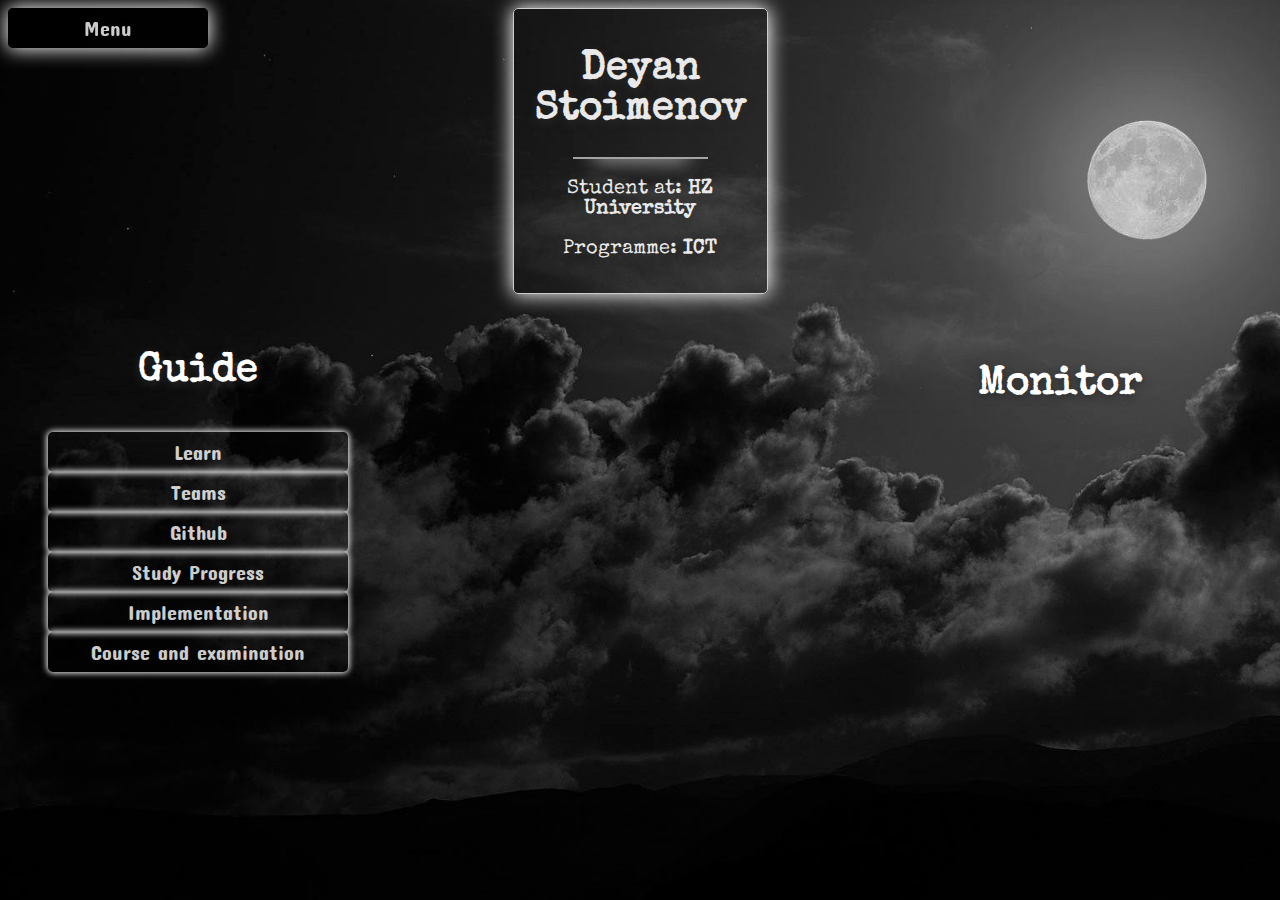
==== dashboard.html @ 8f8c3386 "moved study guide and other stuff i forgot" ====
<!DOCTYPE html>
<html>
    <head>
        <title>Dashboard</title>
        <link rel="stylesheet" type="text/css" href="style.css">
        <link href="https://fonts.googleapis.com/css2?family=Special+Elite&display=swap" rel="stylesheet">
        <link href="https://fonts.googleapis.com/css2?family=Concert+One&display=swap" rel="stylesheet">
        <link rel="icon" type="image/png" href="merq2.ico"/>
    </head>
    
    <body class="dash">
        <div class="nav"> 
            <ul>
                <li><a>Menu</a>
                    <ul>
                        <li><a href="index.html">Home</a></li>
                        <li><a href="profile.html">Profile</a></li>
                        <li><a href="dashboard.html">Dashboard</a></li>
                        <li><a href="faq.html">FAQ</a></li>
                    </ul>
                </li>    
            </ul>
        </div>

        <div class="fullCard" id="thumbnail">
            <div class="cardContent">
                <div class="cardText">
                    <h1>Deyan Stoimenov</h1>
                    <hr class="dashcard">
                    <p>Student at: <strong>HZ University</strong></p>
                    <p>Programme: <strong>ICT</strong></p>
                </div>
            </div>
        </div>
        
        <br>
        
        <div class="head">
            <h3>Guide</h3>
            <h4>Monitor</h4>
        </div>

        

        <div class="navguide"> 
            <ul>
                <li><a href="#">Learn</a></li> <!--https://learn.hz.nl/-->
                <li><a href="#">Teams</a></li>
                <li><a href="#">Github</a></li> <!--https://github.com/Triggero-->
                <li><a href="#">Study Progress</a></li>
                <li><a href="#">Implementation</a></li> <!--https://hz.nl/uploads/documents/Regelingen/NL/Uitvoeringsregeling-OER-HBO-ICT-Voltijd-2019-2020.pdf-->
                <li><a href="#">Course and examination</a></li> <!--https://hz.nl/uploads/documents/Regelingen/OERS/2020-2021/Onderwijs-en-Examenregeling-HZ-2020-2021-bachelor.pdf-->
            </ul>
        </div>

    </body>
</html>
---- style.css ----
/*PROFILE.HTML*/

h1 {
    text-align: center;
    display: block;
    text-decoration: none;
    font-family: 'Special Elite', cursive;
    font-size: 40px;
    color: rgb(233, 233, 233);
    text-shadow: 0px 3px 8px #2a2a2a;
}

.bio h2 {
    font-family: 'Special Elite', cursive;
    font-size: 33px;
    text-align: center;
    color: rgb(233, 233, 233); 
    text-shadow: 0px 3px 8px #2a2a2a;
}

.hobby h3 {
    font-family: 'Special Elite', cursive;
    font-size: 33px;
    text-align: center;
    color: rgb(233, 233, 233);  
    text-shadow: 0px 3px 8px #2a2a2a;
}

.info h4 {
    font-family: 'Special Elite', cursive;
    font-size: 33px;
    text-align: center;
    color: rgb(233, 233, 233);  
    text-shadow: 0px 3px 8px #2a2a2a;
}

.profpage {
    font-family: 'Concert One', cursive;
    font-size: 23px;
    position: relative; left: 450px;
    color:rgb(235, 233, 233);
    text-shadow: 0px 3px 8px #2a2a2a;
}


.nav ul { /*Problem: How to make menu flush with page top left corner? */
    margin: 0px;
    padding: 0px; 
    list-style: none;
    position: fixed;
}

.nav ul li {
    float: bottom;
    width: 200px;
    height: 40px;
    border-radius: 5px;
    background-color: rgba(0, 0, 0, 0.8);
    line-height: 40px;
    text-align: center;
    font-family: 'Concert One', cursive;
    font-size: 20px;
    color: white;
    padding: 0px;
    box-shadow: 0px 0px 19px 1px rgba(255,255,255,1);
}

.nav ul li a {
    text-decoration: none;
    display: block;
    color:white;
    opacity:0.8;
}

.nav ul li a:hover {
    background-color: white;
    color:black;
    transition: 0.4s;
}

.nav ul li ul li {
    display:none;
}

.nav ul li:hover ul li {
    display:block;
}

.list {
    font-family: 'Concert One', cursive;
    font-size: 23px;
    color:rgb(235, 233, 233);
    position: relative; left: 430px;
    text-shadow: 0px 3px 8px #2a2a2a;
}

.list li {
    padding-top: 1em;
}

.prof {
    background: url(bg.jpg) no-repeat;
    background-size: cover;
    background-attachment: fixed;
    overflow-x: hidden;
                  
}

.center {
    display: block;
    margin-left: auto;
    margin-right: auto;
    width: 8.5%;
    border-radius: 8px;
    box-shadow:3px 3px 19px 1px rgb(0, 0, 0);
}

.me { /*try to target these in one class instead of 3 separate*/
    border: none;
    height: 20px;
 	width: 20%;
	height: 50px;
	margin-top: 0;
	border-bottom: 2px solid #c5c5c5;
	box-shadow: 0 20px 20px -20px #ffffff;
    margin: -50px auto 10px;
    opacity: 0.8;
}

.hob { /*try to target these in one class instead of 3 separate*/
    border: none;
    height: 20px;
 	width: 20%;
	height: 50px;
	margin-top: 0;
	border-bottom: 2px solid #c5c5c5;
	box-shadow: 0 20px 20px -20px #ffffff;
    margin: -50px auto 10px;
    opacity: 0.8;
}

.not-so { /*try to target these in one class instead of 3 separate*/
    border: none;
    height: 20px;
 	width: 20%;
	height: 50px;
	margin-top: 0;
	border-bottom: 2px solid #c5c5c5;;
	box-shadow: 0 20px 20px -20px #ffffff;
    margin: -50px auto 10px;
    opacity: 0.8;
}


/*INDEX.HTML*/

.ind {
    background: url(bg1.jpg) no-repeat;
    background-size: cover;
    background-attachment: fixed;
    overflow-x: hidden;
}


/*DASHBOARD.HTML*/

.dash {
    background: url(bg2.jpg) no-repeat;
    background-size: cover;
    background-attachment: fixed;
    overflow-x: hidden;
}

#thumbnail {
    box-shadow: 0px 0px 19px 1px rgba(255,255,255,1);
}
  
.fullCard {
    width: 245px;
    border: 1px solid #ccc;
    border-radius: 5px;
    margin: auto;
    padding: 4px;
}

.cardContent {
    padding: 10px;
}
.cardText {
    text-align: center;
    display: block;
    text-decoration: none;
    font-family: 'Special Elite', cursive;
    font-size: 20px;
    color: rgb(233, 233, 233);
    text-shadow: 0px 3px 8px #2a2a2a;
}

.dashcard {
    border: none;
    height: 20px;
 	width: 60%;
	height: 50px;
	margin-top: 0;
	border-bottom: 2px solid #c5c5c5;
	box-shadow: 0 20px 20px -20px #ffffff;
    margin: -50px auto 10px;
    opacity: 0.8;
}

.head h3{
    float:left;
    color: white;
    text-indent: 130px; /*change according to suize of guide*/
    display: block;
    text-decoration: none;
    font-family: 'Special Elite', cursive;
    font-size: 40px;
    text-shadow: 0px 3px 8px #2a2a2a;
    padding: 0px;
}

.head h4{
    float:right;
    color: white;
    text-indent: 130px; /*change according to suize of guide*/
    direction:rtl;
    display: block;
    text-decoration: none;
    font-family: 'Special Elite', cursive;
    font-size: 40px;
    text-shadow: 0px 3px 8px #2a2a2a;
    padding: 0px;
}

.navguide ul { 
    margin: 0px;
    padding-top: 120px; 
    list-style: none;
}

.navguide ul li {
    position: static;
    width: 300px;
    height: 40px;
    border-radius: 5px;
    line-height: 40px;
    text-align: center;
    font-size: 20px;
    font-family: 'Concert One', cursive;
    color: white;
    padding: 0px;
    box-shadow: 0px 0px 6px 1px rgba(255,255,255,1);
}

.navguide ul li a {
    text-decoration: none;
    display: block;
    color:white;
    opacity: 0.8;
}

.navguide ul li a:hover {
    background-color: white;
    color:black;
    transition: 0.4s;
}

/*FAQ.HTML*/

.faqq {
    background: url(bg3.jpg) no-repeat;
    background-size: cover;
    background-attachment: fixed;
    overflow-x: hidden;
}
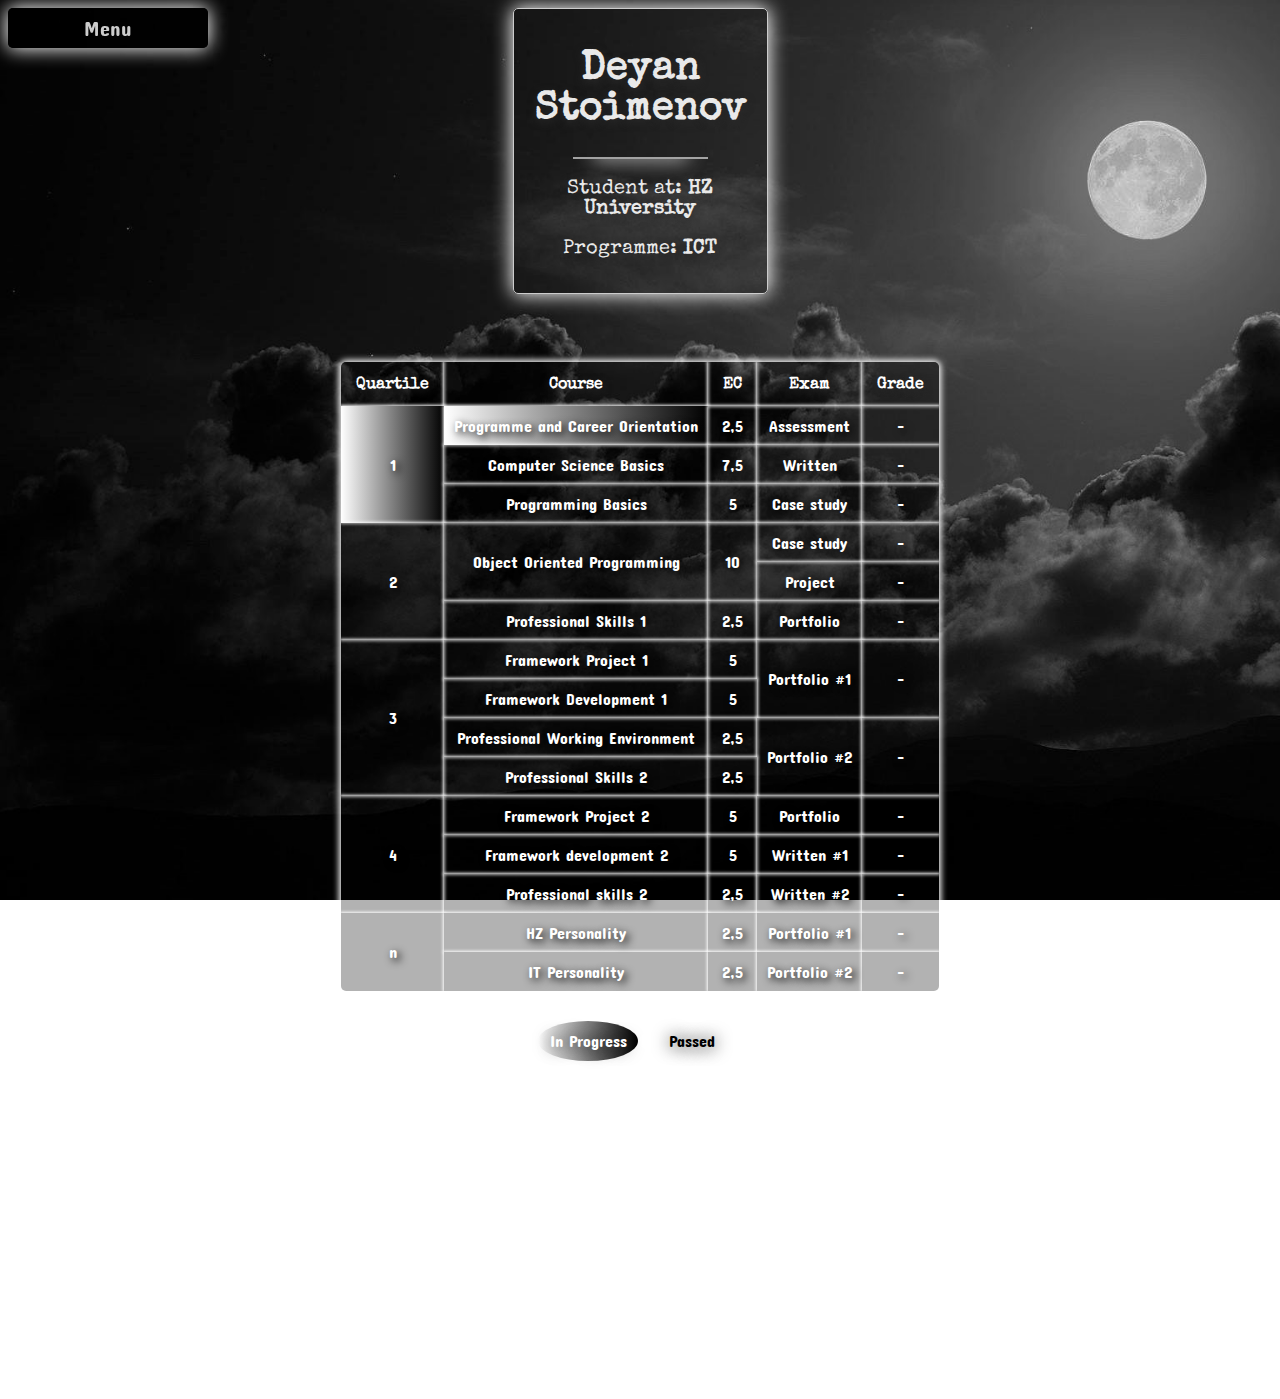
==== commit 275df1d1: "added answers to faq, added monitor to dashboard and changed layout" ====
--- a/dashboard.html
+++ b/dashboard.html
@@ -34,24 +34,153 @@
         </div>
         
         <br>
-        
-        <div class="head">
-            <h3>Guide</h3>
-            <h4>Monitor</h4>
+      
+        <div class="monitor">
+            <table>
+                <tr>
+                    <th>Quartile</th>
+                    <th>Course</th>
+                    <th>EC</th>
+                    <th>Exam</th>
+                    <th>Grade</th>
+                
+                </tr>
+                <tr>
+                    <td rowspan='3' colspan='1' style="background: linear-gradient(90deg, white, black)">1</td>
+                    <td style="background: linear-gradient(90deg, white, black)">Programme and Career Orientation</td>
+                    <!-- style="background-color: white; color: black">  FINISHED -->
+                    <td>2,5</td>
+                    <td>Assessment</td>
+                    <td>-</td>
+                </tr>
+                <tr>
+                    <td>Computer Science Basics</td>
+                    <!-- style=background: linear-gradient(90deg, white, black)  IN PROGRESS-->
+                    <!-- style="background-color: white; color: black">  FINISHED -->
+                    <td>7,5</td>
+                    <td>Written</td>
+                    <td>-</td>
+                </tr>
+                <tr>
+                    <td>Programming Basics</td>
+                    <!-- style=background: linear-gradient(90deg, white, black)  IN PROGRESS-->
+                    <!-- style="background-color: white; color: black">  FINISHED -->
+                    <td>5</td>
+                    <td>Case study</td>
+                    <td>-</td>
+                </tr>
+                <tr>
+                    <td rowspan='3' colspan='1' >2</td>
+                    <td rowspan='2' colspan='1' >Object Oriented Programming</td>
+                    <!-- style=background: linear-gradient(90deg, white, black)  IN PROGRESS-->
+                    <!-- style="background-color: white; color: black">  FINISHED -->
+                    <td rowspan='2' colspan='1' >10</td>
+                    <td>Case study</td>
+                    <td>-</td>
+                </tr>
+                <tr>
+                    <td>Project</td>
+                    <td>-</td>
+                </tr>
+                <tr>
+                    <td>Professional Skills 1</td>
+                    <!-- style=background: linear-gradient(90deg, white, black)  IN PROGRESS-->
+                    <!-- style="background-color: white; color: black">  FINISHED -->
+                    <td>2,5</td>
+                    <td>Portfolio</td>
+                    <td>-</td>
+                </tr>
+                <tr>
+                    <td rowspan='4' colspan='1' >3</td>
+                    <td>Framework Project 1</td>
+                    <!-- style=background: linear-gradient(90deg, white, black)  IN PROGRESS-->
+                    <!-- style="background-color: white; color: black">  FINISHED -->
+                    <td>5</td>
+                    <td rowspan='2' colspan='1' >Portfolio #1</td>
+                    <td rowspan='2' colspan='1' >-</td>
+                </tr>
+                <tr>
+                    <td>Framework Development 1</td>
+                    <!-- style=background: linear-gradient(90deg, white, black)  IN PROGRESS-->
+                    <!-- style="background-color: white; color: black">  FINISHED -->
+                    <td>5</td>
+                </tr>
+                <tr>
+                    <td>Professional Working Environment</td>
+                    <!-- style=background: linear-gradient(90deg, white, black)  IN PROGRESS-->
+                    <!-- style="background-color: white; color: black">  FINISHED -->
+                    <td>2,5</td>
+                    <td rowspan='2' colspan='1' >Portfolio #2</td>
+                    <td rowspan='2' colspan='1' >-</td>
+                </tr>
+                <tr>
+                    <td>Professional Skills 2</td>
+                    <!-- style=background: linear-gradient(90deg, white, black)  IN PROGRESS-->
+                    <!-- style="background-color: white; color: black">  FINISHED -->
+                    <td>2,5</td>
+                </tr>
+                <tr>
+                    <td rowspan='3' colspan='1' >4</td>
+                    <td>Framework Project 2</td>
+                    <!-- style=background: linear-gradient(90deg, white, black)  IN PROGRESS-->
+                    <!-- style="background-color: white; color: black">  FINISHED -->
+                    <td>5</td>
+                    <td>Portfolio</td>
+                    <td>-</td>
+                </tr>
+                <tr>
+                    <td>Framework development 2</td>
+                    <!-- style=background: linear-gradient(90deg, white, black)  IN PROGRESS-->
+                    <!-- style="background-color: white; color: black">  FINISHED -->
+                    <td>5</td>
+                    <td>Written #1</td>
+                    <td>-</td>
+                </tr>
+                <tr>
+                    <td>Professional skills 2</td>
+                    <!-- style=background: linear-gradient(90deg, white, black)  IN PROGRESS-->
+                    <!-- style="background-color: white; color: black">  FINISHED -->
+                    <td>2,5</td>
+                    <td>Written #2</td>
+                    <td>-</td>
+                </tr>
+                <tr>
+                    <td rowspan='2' colspan='1' >n</td>
+                    <td>HZ Personality</td>
+                    <!-- style=background: linear-gradient(90deg, white, black)  IN PROGRESS-->
+                    <!-- style="background-color: white; color: black">  FINISHED -->
+                    <td>2,5</td>
+                    <td>Portfolio #1</td>
+                    <td>-</td>
+                </tr>
+                <tr>
+                    <td>IT Personality</td>
+                    <!-- style=background: linear-gradient(90deg, white, black)  IN PROGRESS-->
+                    <!-- style="background-color: white; color: black">  FINISHED -->
+                    <td>2,5</td>
+                    <td>Portfolio #2</td>
+                    <td>-</td>
+                </tr>
+            </table>
         </div>
 
+        <div class ="dots">
+            <span class="dot" id="dot1">In Progress</span>
+            <span class="dot" id="dot2">Passed</span>
+        </div>
         
-
         <div class="navguide"> 
             <ul>
-                <li><a href="#">Learn</a></li> <!--https://learn.hz.nl/-->
-                <li><a href="#">Teams</a></li>
-                <li><a href="#">Github</a></li> <!--https://github.com/Triggero-->
-                <li><a href="#">Study Progress</a></li>
-                <li><a href="#">Implementation</a></li> <!--https://hz.nl/uploads/documents/Regelingen/NL/Uitvoeringsregeling-OER-HBO-ICT-Voltijd-2019-2020.pdf-->
-                <li><a href="#">Course and examination</a></li> <!--https://hz.nl/uploads/documents/Regelingen/OERS/2020-2021/Onderwijs-en-Examenregeling-HZ-2020-2021-bachelor.pdf-->
+                <li><a target="_blank" href="https://learn.hz.nl/">Learn</a></li>
+                <li><a target="_blank" href="https://teams.microsoft.com/">Teams</a></li>
+                <li><a target="_blank" href="https://github.com/Triggero">Github</a></li>
+                <li><a target="_blank" href="https://apps.hz.nl/angular/studievoortgang/studiestatus">Study Progress</a></li>
+                <li><a target="_blank" href="https://hz.nl/uploads/documents/Regelingen/NL/Uitvoeringsregeling-OER-HBO-ICT-Voltijd-2019-2020.pdf">Implementation</a></li>
+                <li><a target="_blank" href="https://hz.nl/uploads/documents/Regelingen/OERS/2020-2021/Onderwijs-en-Examenregeling-HZ-2020-2021-bachelor.pdf">Course and examination</a></li>
             </ul>
         </div>
 
+
+
     </body>
 </html>--- a/style.css
+++ b/style.css
@@ -8,6 +8,29 @@
     font-size: 40px;
     color: rgb(233, 233, 233);
     text-shadow: 0px 3px 8px #2a2a2a;
+}
+
+.indhead{
+    text-align: center;
+    display: block;
+    text-decoration: none;
+    font-family: 'Special Elite', cursive;
+    font-size: 40px;
+    color: rgb(233, 233, 233);
+    text-shadow: 0px 3px 8px #2a2a2a;
+    margin: 0;
+}
+
+.faqhead {
+    text-align: center;
+    display: block;
+    text-decoration: none;
+    font-family: 'Special Elite', cursive;
+    font-size: 60px;
+    color: rgb(233, 233, 233);
+    text-shadow: 0px 3px 8px #2a2a2a;
+    padding-bottom: 0;
+    margin: 0px;
 }
 
 .bio h2 {
@@ -63,6 +86,7 @@
     color: white;
     padding: 0px;
     box-shadow: 0px 0px 19px 1px rgba(255,255,255,1);
+    overflow: hidden;
 }
 
 .nav ul li a {
@@ -115,7 +139,7 @@
     box-shadow:3px 3px 19px 1px rgb(0, 0, 0);
 }
 
-.me { /*try to target these in one class instead of 3 separate*/
+.me {
     border: none;
     height: 20px;
  	width: 20%;
@@ -126,31 +150,6 @@
     margin: -50px auto 10px;
     opacity: 0.8;
 }
-
-.hob { /*try to target these in one class instead of 3 separate*/
-    border: none;
-    height: 20px;
- 	width: 20%;
-	height: 50px;
-	margin-top: 0;
-	border-bottom: 2px solid #c5c5c5;
-	box-shadow: 0 20px 20px -20px #ffffff;
-    margin: -50px auto 10px;
-    opacity: 0.8;
-}
-
-.not-so { /*try to target these in one class instead of 3 separate*/
-    border: none;
-    height: 20px;
- 	width: 20%;
-	height: 50px;
-	margin-top: 0;
-	border-bottom: 2px solid #c5c5c5;;
-	box-shadow: 0 20px 20px -20px #ffffff;
-    margin: -50px auto 10px;
-    opacity: 0.8;
-}
-
 
 /*INDEX.HTML*/
 
@@ -208,40 +207,83 @@
     opacity: 0.8;
 }
 
-.head h3{
-    float:left;
+table {
+    border-collapse: collapse; 
+    margin: 50px auto;
+    margin-bottom: 30px;
+    table-layout: fixed;
+    box-shadow: 0px 0px 6px 2px rgba(255,255,255,1);
+    border-radius: 5px;
+    overflow:hidden;
+}
+
+table th {
+    text-align: center;
+    padding: 15px;
+    padding-bottom: 13px;
+    color:#FFFFFF;
+    font-weight:bold;
+    text-align:center;
+    box-shadow: 0px 0px 3px 1px rgba(255,255,255,1);
+    font-family: 'Special Elite', cursive;
+    font: 20px;
+    background-color: rgba(0, 0, 0, 0.3);
+    text-shadow: 0px 3px 8px #2a2a2a;
+}
+
+table td{
+    padding: 10px;
+    box-shadow: 0px 0px 3px 1px rgba(255,255,255,1);
+    font-family: 'Concert One', cursive;
+    background-color: rgba(0, 0, 0, 0.3);
+    text-shadow: 3px 3px 8px #000000;
+}
+
+table tr{
+    color:#FFFFFF;
+    text-align:center;  
+}
+
+.dots{
+    text-align:center;
+}
+
+.dot {
+    border-radius: 50%;
+    display: inline-block;
+    padding: 10px;
+    text-align: center;
+    margin: 0;
+    font-family: 'Concert One', cursive;
     color: white;
-    text-indent: 130px; /*change according to suize of guide*/
-    display: block;
-    text-decoration: none;
-    font-family: 'Special Elite', cursive;
-    font-size: 40px;
-    text-shadow: 0px 3px 8px #2a2a2a;
-    padding: 0px;
-}
-
-.head h4{
-    float:right;
-    color: white;
-    text-indent: 130px; /*change according to suize of guide*/
-    direction:rtl;
-    display: block;
-    text-decoration: none;
-    font-family: 'Special Elite', cursive;
-    font-size: 40px;
-    text-shadow: 0px 3px 8px #2a2a2a;
-    padding: 0px;
-}
+    text-shadow: 0px 1px 17px black;
+    width: 80px;
+    height: 20px;
+    box-shadow: 0px 0px 3px 2px rgba(255,255,255,0.8);
+  }
+
+#dot1{
+    background: linear-gradient(90deg, white, black)
+}
+
+#dot2{
+    background-color: white;
+    color: black;
+}
+
 
 .navguide ul { 
     margin: 0px;
-    padding-top: 120px; 
+    padding-top: 50px;
+    padding-bottom: 40px;
     list-style: none;
+    position: relative;
+    left: 414px;
 }
 
 .navguide ul li {
     position: static;
-    width: 300px;
+    width: 600px;
     height: 40px;
     border-radius: 5px;
     line-height: 40px;
@@ -250,7 +292,8 @@
     font-family: 'Concert One', cursive;
     color: white;
     padding: 0px;
-    box-shadow: 0px 0px 6px 1px rgba(255,255,255,1);
+    box-shadow: 0px 0px 5px 1px rgba(255,255,255,1);
+    overflow: hidden;
 }
 
 .navguide ul li a {
@@ -273,4 +316,82 @@
     background-size: cover;
     background-attachment: fixed;
     overflow-x: hidden;
+}
+
+.accordion {
+    max-width: 800px;
+    box-shadow: 0px 0px 19px 1px rgba(255,255,255,1);
+    border-radius: 5px;
+    overflow: hidden;
+    font-family: 'Concert One', cursive;
+    font-size: 20px;
+    position: relative;
+    top: 160px;
+    left: 370px;
+  }
+  
+.accord{
+    box-shadow: 0px 0px 3px 1px rgba(255,255,255,1);
+}
+
+.accordion-content {
+    padding: 14px 20px;
+  }
+  
+.accordion-label {
+    display: block;
+    color: rgba(255,255,255,0.8);
+    font-weight: 500;
+    cursor: pointer;
+    position: relative;
+    padding: 14px 20px;
+  }
+  
+.accordion-label:hover {
+    background-color: rgba(255,255,255,0.8);
+    color:black;
+    transition: 0.4s;
+  }
+  
+.accordion-label:hover ~ .accordion-label::after{
+    fill: black;
+}
+/*Dont know why the above doesn't work but know reason is fill doesn't work at all*/
+
+.accordion-label::after {
+    content: "";
+    position: absolute;
+    top: 50%;
+    transform: translateY(-50%);
+    right: 20px;
+    width: 12px;
+    height: 6px;
+    background-image: url('data:image/svg+xml;utf8,<svg width="100" height="50" xmlns="http://www.w3.org/2000/svg"><polygon points="0,0 100,0 50,50" style="fill:white;" /></svg>');
+    background-size: contain;
+    transition: transform 0.4s;
+}
+  
+.accordion-content {
+    color: rgba(255,255,255,0.8);
+    line-height: 1.6;
+    font-size: 0.9em;
+    display: none;
+  }
+  
+.accordion-input {
+    display: none;
+}
+  
+.accordion-input:checked ~ .accordion-content {
+    display: block;
+}
+  
+.accordion-input:checked ~ .accordion-label::after {
+    transform: translateY(-50%) rotate(0.5turn);
+}
+
+.links {
+    color: rgba(255,255,255,0.8);
+    line-height: 1.6;
+    font-size: 1em;
 }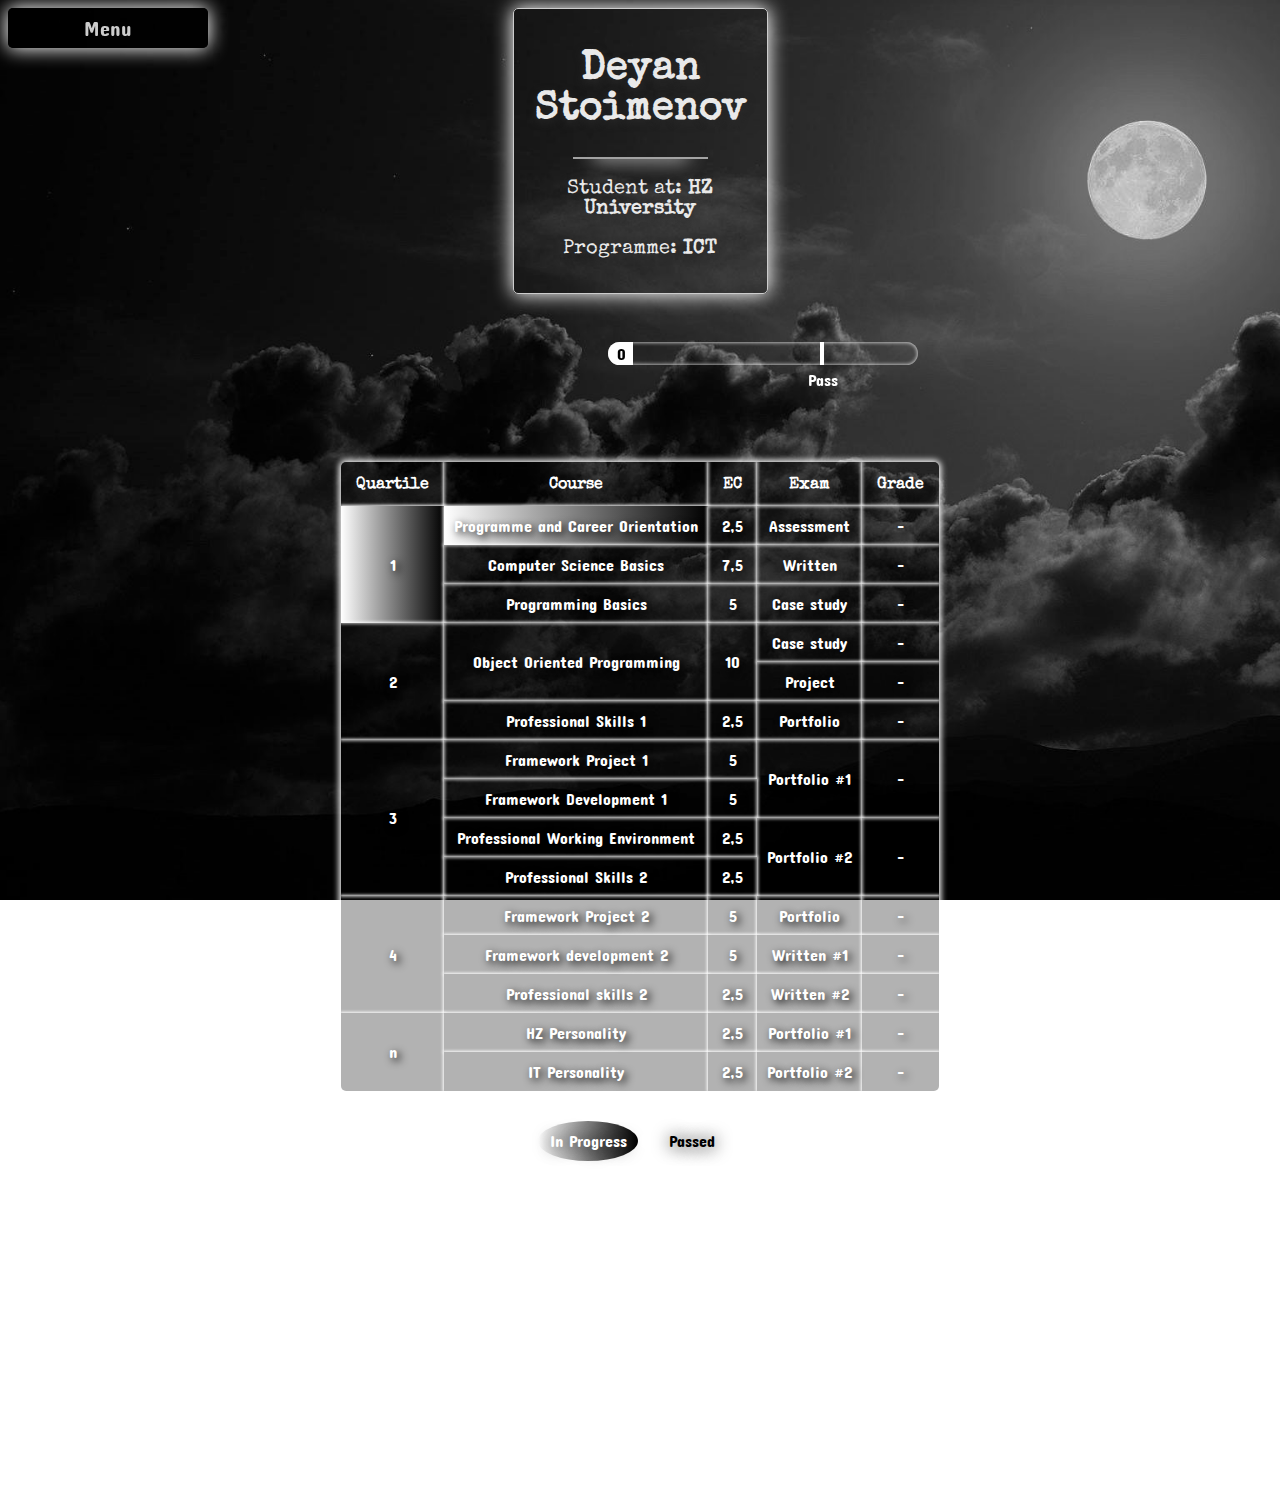
==== commit 9fe1dd9d: "added progress bar to dashboard" ====
--- a/dashboard.html
+++ b/dashboard.html
@@ -35,6 +35,20 @@
         
         <br>
       
+        <section class="progressbar" style="min-height: 100px;">
+            <section class="wrapper">
+                <div class="meter"> 
+                    <!--2.5 EC ~ 1.8%-->
+                    <span style="width: 4.5%">0</span>
+                    <!-- <span style="width: 66.2%">45 EC</span> FOR PITCH DEMONSTRATION-->
+                </div>
+            </section>
+        </section>
+
+        <div class="nbsa"></div>
+        <p id="nbsa">Pass</p>
+        
+        
         <div class="monitor">
             <table>
                 <tr>
--- a/style.css
+++ b/style.css
@@ -205,6 +205,57 @@
 	box-shadow: 0 20px 20px -20px #ffffff;
     margin: -50px auto 10px;
     opacity: 0.8;
+}
+
+.progressbar {
+    position: relative;
+}
+
+.wrapper {
+    position: absolute;
+    left: 600px;
+    top: 30px;
+}
+
+.meter {
+    height: 23px;
+    margin-bottom: 10px;
+    border-radius: 25px;
+    width: 310px;
+    padding: 0px;
+    box-shadow : inset 0px 0px 4px rgba(255, 255, 255, 1);
+    overflow: hidden;
+}
+.meter span {
+    display: block;
+    height: 100%;
+    background-color: white;
+    position: relative;
+    overflow: hidden;
+    padding: 2px;
+    padding-left: 9px;
+    font-family: 'Concert One', cursive;
+}
+
+.nbsa{
+    /*Stupid but works so not stupid but can be better*/
+    width: 4px;
+    height: 23px;
+    background-color: white; /* make bg color black when boundary passed*/
+    display: inline-block;
+    position: absolute;
+    top: 342px;
+    left: 820px;
+    font-family: 'Concert One', cursive;
+}
+
+#nbsa{
+    color: white;
+    font-family: 'Concert One', cursive;
+    margin: 0;
+    position: absolute;
+    left: 808px;
+    top: 370px;
 }
 
 table {
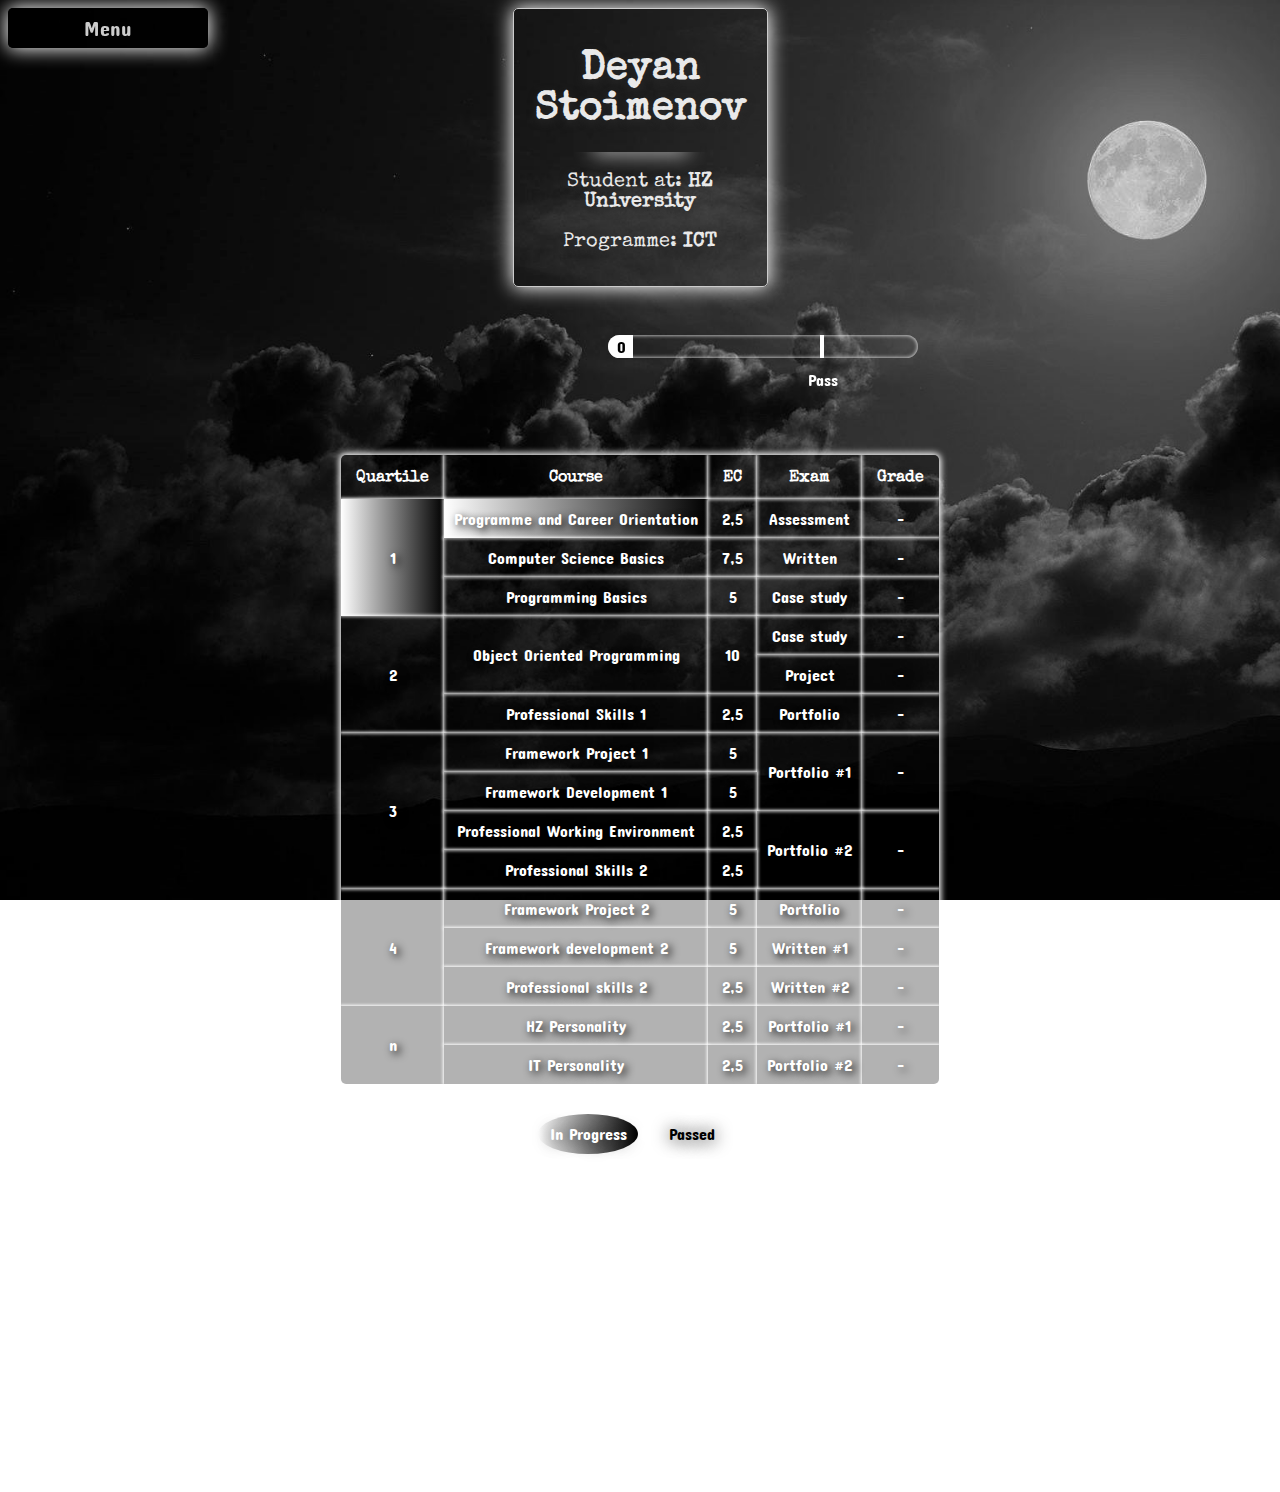
==== commit 98e304be: "fixed nbsa boundary's absolute position" ====
--- a/dashboard.html
+++ b/dashboard.html
@@ -38,7 +38,6 @@
         <section class="progressbar" style="min-height: 100px;">
             <section class="wrapper">
                 <div class="meter"> 
-                    <!--2.5 EC ~ 1.8%-->
                     <span style="width: 4.5%">0</span>
                     <!-- <span style="width: 66.2%">45 EC</span> FOR PITCH DEMONSTRATION-->
                 </div>
--- a/style.css
+++ b/style.css
@@ -145,10 +145,8 @@
  	width: 20%;
 	height: 50px;
 	margin-top: 0;
-	border-bottom: 2px solid #c5c5c5;
 	box-shadow: 0 20px 20px -20px #ffffff;
     margin: -50px auto 10px;
-    opacity: 0.8;
 }
 
 /*INDEX.HTML*/
@@ -201,10 +199,8 @@
  	width: 60%;
 	height: 50px;
 	margin-top: 0;
-	border-bottom: 2px solid #c5c5c5;
 	box-shadow: 0 20px 20px -20px #ffffff;
-    margin: -50px auto 10px;
-    opacity: 0.8;
+    margin: -55px auto 10px;
 }
 
 .progressbar {
@@ -244,7 +240,7 @@
     background-color: white; /* make bg color black when boundary passed*/
     display: inline-block;
     position: absolute;
-    top: 342px;
+    top: 335px;
     left: 820px;
     font-family: 'Concert One', cursive;
 }
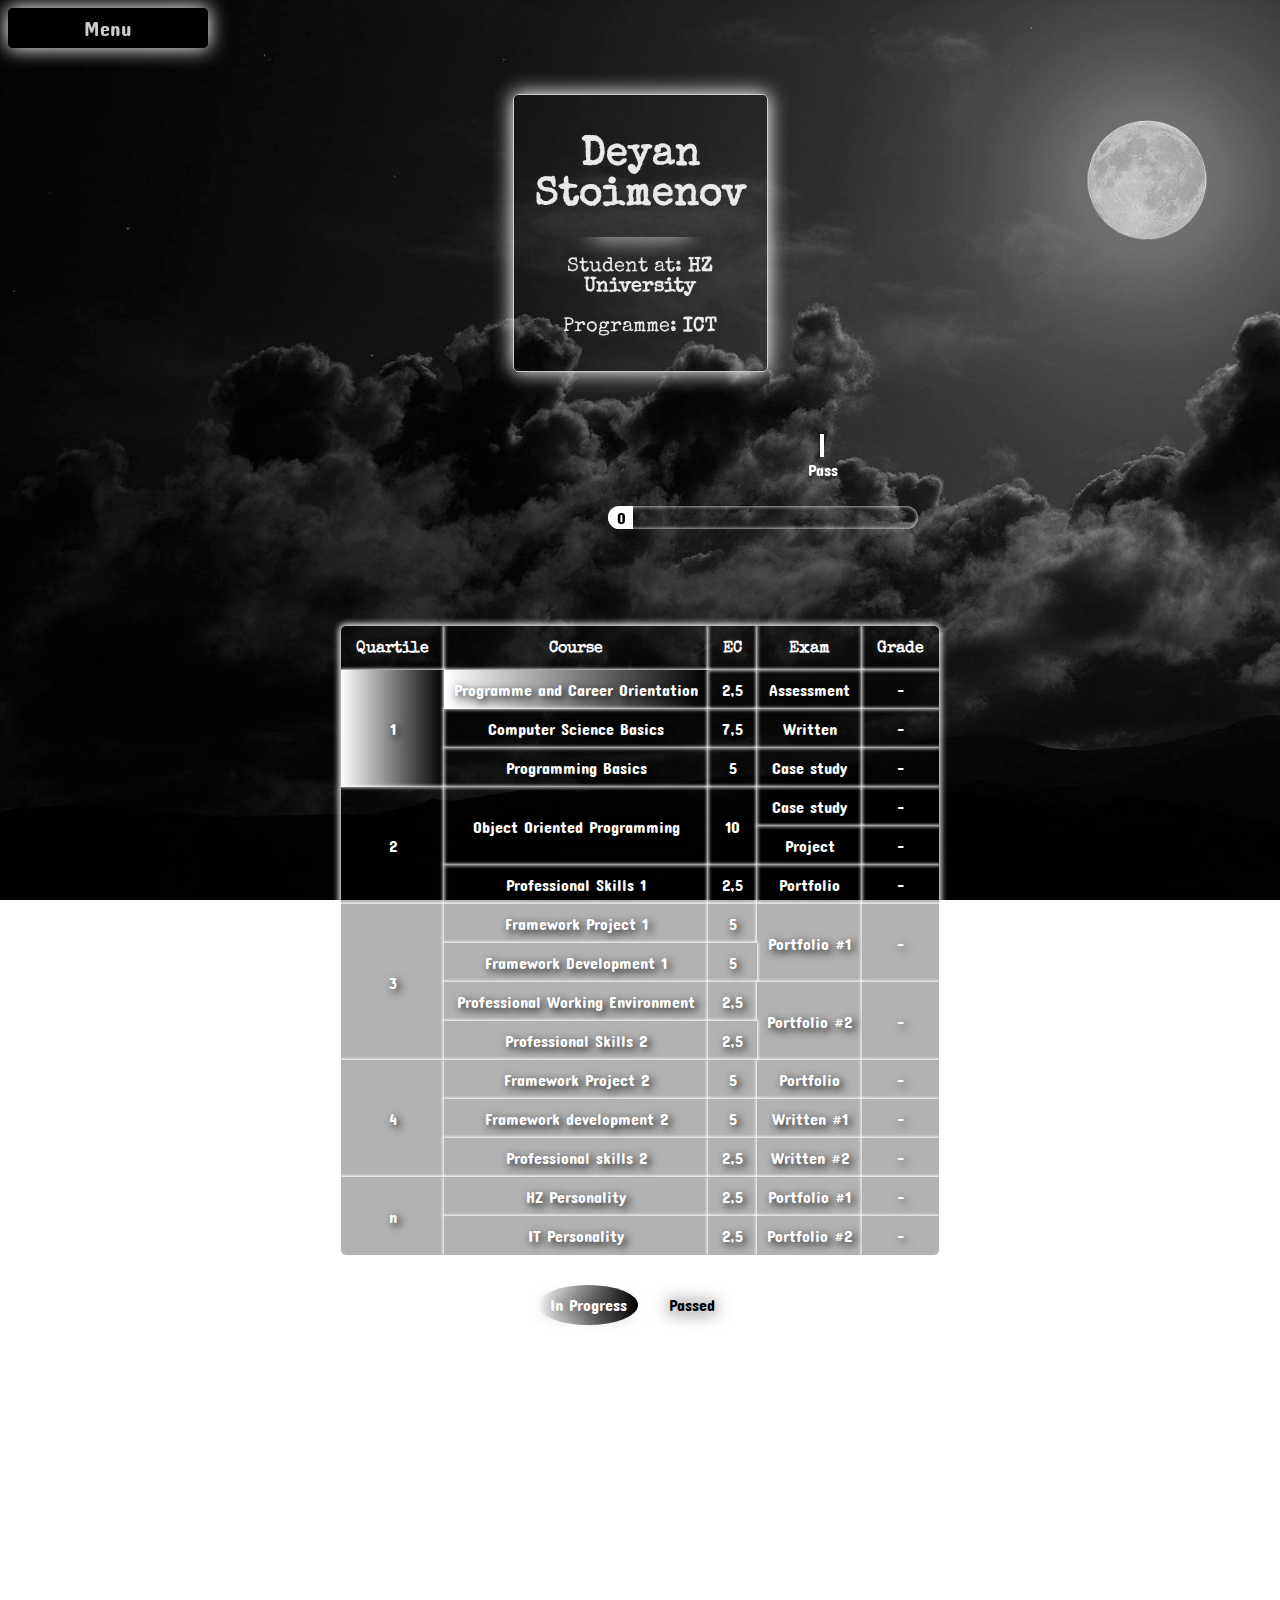
==== commit 06d14739: "Site update" ====
--- a/dashboard.html
+++ b/dashboard.html
@@ -5,7 +5,7 @@
         <link rel="stylesheet" type="text/css" href="style.css">
         <link href="https://fonts.googleapis.com/css2?family=Special+Elite&display=swap" rel="stylesheet">
         <link href="https://fonts.googleapis.com/css2?family=Concert+One&display=swap" rel="stylesheet">
-        <link rel="icon" type="image/png" href="merq2.ico"/>
+        <link rel="icon" type="image/png" href="merq.ico"/>
     </head>
     
     <body class="dash">
@@ -15,24 +15,27 @@
                     <ul>
                         <li><a href="index.html">Home</a></li>
                         <li><a href="profile.html">Profile</a></li>
+                        <li><a href="motivation.html">My motivation</a></li>
+                        <li><a href="profession.html">Profession</a></li>
                         <li><a href="dashboard.html">Dashboard</a></li>
                         <li><a href="faq.html">FAQ</a></li>
                     </ul>
                 </li>    
             </ul>
         </div>
-
-        <div class="fullCard" id="thumbnail">
-            <div class="cardContent">
-                <div class="cardText">
-                    <h1>Deyan Stoimenov</h1>
-                    <hr class="dashcard">
-                    <p>Student at: <strong>HZ University</strong></p>
-                    <p>Programme: <strong>ICT</strong></p>
+        
+        <div id = "cardAnimate">
+            <div class="fullCard" id="thumbnail">
+                <div class="cardContent">
+                    <div class="cardText">
+                        <h1>Deyan Stoimenov</h1>
+                        <hr class="dashcard">
+                        <p>Student at: <strong>HZ University</strong></p>
+                        <p>Programme: <strong>ICT</strong></p>
+                    </div>
                 </div>
             </div>
         </div>
-        
         <br>
       
         <section class="progressbar" style="min-height: 100px;">
@@ -194,6 +197,6 @@
         </div>
 
 
-
+        <script src="app.js"></script>
     </body>
 </html>--- a/style.css
+++ b/style.css
@@ -1,6 +1,347 @@
+/*INDEX.HTML*/
+
+html{
+    scroll-behavior: smooth;
+}
+
+body {
+    overflow: overlay;
+}
+
+::-webkit-scrollbar {
+    width: 10px;
+    background-color: black;
+}
+   
+::-webkit-scrollbar-thumb {
+    border-radius: 10px;
+    background-color: grey;
+}
+  
+::-webkit-scrollbar-thumb:hover {
+    background: white; 
+}
+
+.ind {
+    background: url(bg1.jpg) no-repeat;
+    background-size: cover;
+    background-attachment: fixed;
+    overflow-x: hidden;
+}
+
+#thumbnail-ind {
+    box-shadow: 0px 0px 19px 1px rgba(255,255,255,1);
+}
+  
+.fullCard-ind {
+    width: 748px;
+    border-radius: 5px;
+    margin: auto;
+    padding: 4px;
+}
+
+.cardContent-ind {
+    padding: 10px;
+}
+.cardText-ind {
+    line-height: 1.6;
+    display: block;
+    text-decoration: none;
+    font-family: 'Concert One', cursive;
+    font-size: 21px;
+    color: rgb(233, 233, 233);
+    text-shadow: 0px 3px 8px #2a2a2a;
+    text-align: justify;
+}
+
+.dashcard-ind {
+    border: none;
+    height: 20px;
+ 	width: 60%;
+	height: 50px;
+	margin-top: 0;
+	box-shadow: 0 20px 20px -20px #ffffff;
+    margin: -55px auto 10px;
+}
+
+.accordion-ind1 {
+    width: 470px;
+    max-height: 200px;
+    box-shadow: 0px 0px 19px 1px rgba(255,255,255,1);
+    border-radius: 8px;
+    overflow: hidden;
+    font-family: 'Concert One', cursive;
+    font-size: 20px;
+    position: absolute;
+    top: 1800px;
+    left: 530px;
+    overflow-y: auto;
+    margin-top: 20px;
+    margin-bottom: 30px;
+}
+
+  
+.accord-ind1{
+    box-shadow: 0px 0px 3px 1px rgba(255,255,255,1);
+}
+
+.accordion-content-ind1 {
+    padding: 14px 20px;
+}
+  
+.accordion-label-ind1 {
+    display: block;
+    color: rgba(255,255,255,0.8);
+    font-weight: 500;
+    cursor: pointer;
+    position: relative;
+    padding: 14px 20px;
+    text-align: center;
+}
+  
+.accordion-label-ind1:hover {
+    background-color: rgba(255,255,255,0.8);
+    color:black;
+    transition: 0.4s;
+}
+  
+.accordion-label-ind1:hover ~ .accordion-label-ind1::after{
+    fill: black;
+}
+/*Dont know why the above doesn't work but know reason is fill doesn't work at all*/
+
+.accordion-label-ind1::after {
+    content: "";
+    position: absolute;
+    top: 50%;
+    transform: translateY(-50%);
+    right: 20px;
+    width: 12px;
+    height: 6px;
+    background-image: url('data:image/svg+xml;utf8,<svg width="100" height="50" xmlns="http://www.w3.org/2000/svg"><polygon points="0,0 100,0 50,50" style="fill:white;" /></svg>');
+    background-size: contain;
+    transition: transform 0.4s;
+}
+  
+.accordion-content-ind1 {
+    color: rgba(255,255,255,0.8);
+    line-height: 1.6;
+    font-size: 0.9em;
+    display: none;
+}
+
+.accordion-content-ind1 a{
+    color: rgba(255,255,255,0.8);
+    line-height: 1.6;
+    font-size: 1em;
+    text-decoration: none;
+}
+
+.accordion-content-ind1 a:hover {
+    color: black;
+}
+
+.accordion-input-ind1 {
+    display: none;
+}
+  
+.accordion-input-ind1:checked ~ .accordion-content-ind1 {
+    display: block;
+}
+  
+.accordion-input-ind1:checked ~ .accordion-label-ind1::after {
+    transform: translateY(-50%) rotate(0.5turn);
+}
+
+/*ACCORDION 2*/
+
+.accordion-ind2 {
+    width: 470px;
+    max-height: 200px;
+    box-shadow: 0px 0px 19px 1px rgba(255,255,255,1);
+    border-radius: 8px;
+    overflow: hidden;
+    font-family: 'Concert One', cursive;
+    font-size: 20px;
+    position: absolute;
+    top: 1800px;
+    left: 30px;
+    overflow-y: auto;
+    margin-top: 20px;
+    margin-bottom: 30px;
+}
+
+  
+.accord-ind2{
+    box-shadow: 0px 0px 3px 1px rgba(255,255,255,1);
+}
+
+.accordion-content-ind2 {
+    padding: 14px 20px;
+}
+  
+.accordion-label-ind2 {
+    display: block;
+    color: rgba(255,255,255,0.8);
+    font-weight: 500;
+    cursor: pointer;
+    position: relative;
+    padding: 14px 20px;
+    text-align: center;
+}
+  
+.accordion-label-ind2:hover {
+    background-color: rgba(255,255,255,0.8);
+    color:black;
+    transition: 0.4s;
+}
+  
+.accordion-label-ind2:hover ~ .accordion-label-ind2::after{
+    fill: black;
+}
+/*Dont know why the above doesn't work but know reason is fill doesn't work at all*/
+
+.accordion-label-ind2::after {
+    content: "";
+    position: absolute;
+    top: 50%;
+    transform: translateY(-50%);
+    right: 20px;
+    width: 12px;
+    height: 6px;
+    background-image: url('data:image/svg+xml;utf8,<svg width="100" height="50" xmlns="http://www.w3.org/2000/svg"><polygon points="0,0 100,0 50,50" style="fill:white;" /></svg>');
+    background-size: contain;
+    transition: transform 0.4s;
+}
+  
+.accordion-content-ind2 {
+    display: none;
+}
+
+.accordion-content-ind2 img{
+    height: 180px;
+    width: 175px;
+    box-shadow: 0px 0px 5px 1px rgba(0, 0, 0, 1);
+    border-radius: 8px;
+    margin-left: 120px;
+    margin-bottom: 30px;
+}
+
+.accordion-content-ind2 img:hover{
+    filter: brightness(60%);
+}
+
+.accordion-content-ind2 a:hover {
+    color: black;
+}
+
+.accordion-input-ind2 {
+    display: none;
+}
+  
+.accordion-input-ind2:checked ~ .accordion-content-ind2 {
+    display: block;
+}
+  
+.accordion-input-ind2:checked ~ .accordion-label-ind2::after {
+    transform: translateY(-50%) rotate(0.5turn);
+}
+
+/*ACCORDION 3*/
+
+.accordion-ind3 {
+    width: 470px;
+    max-height: 200px;
+    box-shadow: 0px 0px 19px 1px rgba(255,255,255,1);
+    border-radius: 8px;
+    overflow: hidden;
+    font-family: 'Concert One', cursive;
+    font-size: 20px;
+    position: absolute;
+    top: 1800px;
+    left: 1030px;
+    overflow-y: auto;
+    margin-top: 20px;
+    margin-bottom: 30px;
+}
+
+  
+.accord-ind3{
+    box-shadow: 0px 0px 3px 1px rgba(255,255,255,1);
+}
+
+.accordion-content-ind3 {
+    padding: 14px 20px;
+}
+  
+.accordion-label-ind3 {
+    display: block;
+    color: rgba(255,255,255,0.8);
+    font-weight: 500;
+    cursor: pointer;
+    position: relative;
+    padding: 14px 20px;
+    text-align: center;
+}
+  
+.accordion-label-ind3:hover {
+    background-color: rgba(255,255,255,0.8);
+    color:black;
+    transition: 0.4s;
+}
+  
+.accordion-label-ind3:hover ~ .accordion-label-ind3::after{
+    fill: black;
+}
+/*Dont know why the above doesn't work but know reason is fill doesn't work at all*/
+
+.accordion-label-ind3::after {
+    content: "";
+    position: absolute;
+    top: 50%;
+    transform: translateY(-50%);
+    right: 20px;
+    width: 12px;
+    height: 6px;
+    background-image: url('data:image/svg+xml;utf8,<svg width="100" height="50" xmlns="http://www.w3.org/2000/svg"><polygon points="0,0 100,0 50,50" style="fill:white;" /></svg>');
+    background-size: contain;
+    transition: transform 0.4s;
+}
+  
+.accordion-content-ind3 {
+    color: rgba(255,255,255,0.8);
+    line-height: 1.6;
+    font-size: 0.9em;
+    display: none;
+    text-align: center;
+}
+
+.accordion-content-ind3 a{
+    color: rgba(255,255,255,0.8);
+    line-height: 1.6;
+    font-size: 1em;
+    text-decoration: none;
+}
+
+.accordion-content-ind3 a:hover {
+    color: black;
+}
+
+.accordion-input-ind3 {
+    display: none;
+}
+  
+.accordion-input-ind3:checked ~ .accordion-content-ind3 {
+    display: block;
+}
+  
+.accordion-input-ind3:checked ~ .accordion-label-ind3::after {
+    transform: translateY(-50%) rotate(0.5turn);
+}
+
 /*PROFILE.HTML*/
 
-h1 {
+.cardText h1 {
     text-align: center;
     display: block;
     text-decoration: none;
@@ -10,6 +351,26 @@
     text-shadow: 0px 3px 8px #2a2a2a;
 }
 
+.cardText-ind h1 {
+    text-align: center;
+    display: block;
+    text-decoration: none;
+    font-family: 'Concert One', cursive;
+    font-size: 40px;
+    color: rgb(233, 233, 233);
+    text-shadow: 0px 3px 8px #2a2a2a;
+}
+
+h2 {
+    text-align: center;
+    display: block;
+    text-decoration: none;
+    font-family: 'Concert One', cursive;
+    font-size: 40px;
+    color: rgb(233, 233, 233);
+    text-shadow: 0px 3px 8px #2a2a2a;
+}
+
 .indhead{
     text-align: center;
     display: block;
@@ -21,18 +382,6 @@
     margin: 0;
 }
 
-.faqhead {
-    text-align: center;
-    display: block;
-    text-decoration: none;
-    font-family: 'Special Elite', cursive;
-    font-size: 60px;
-    color: rgb(233, 233, 233);
-    text-shadow: 0px 3px 8px #2a2a2a;
-    padding-bottom: 0;
-    margin: 0px;
-}
-
 .bio h2 {
     font-family: 'Special Elite', cursive;
     font-size: 33px;
@@ -66,7 +415,7 @@
 }
 
 
-.nav ul { /*Problem: How to make menu flush with page top left corner? */
+.nav ul {
     margin: 0px;
     padding: 0px; 
     list-style: none;
@@ -141,7 +490,6 @@
 
 .me {
     border: none;
-    height: 20px;
  	width: 20%;
 	height: 50px;
 	margin-top: 0;
@@ -149,14 +497,103 @@
     margin: -50px auto 10px;
 }
 
-/*INDEX.HTML*/
-
-.ind {
-    background: url(bg1.jpg) no-repeat;
+/*MOTIVATION.HTML*/
+
+.motiv {
+    background: url(bg4.jpg) no-repeat;
     background-size: cover;
     background-attachment: fixed;
     overflow-x: hidden;
 }
+
+.motiv h1 {
+    text-align: center;
+    font-family: 'Special Elite', cursive;
+    font-size: 46px;
+    color: rgb(233, 233, 233);
+    text-shadow: 0px 3px 8px #2a2a2a;
+}
+
+.list hr {
+    border: none;
+    width: 20%;
+    height: 50px;
+    margin-top: 0;
+    box-shadow: 0 20px 20px -20px #ffffff;
+    margin: -50px;
+}
+  
+.fullCard-mot {
+    width: 748px;
+    border-radius: 5px;
+    margin: auto;
+    padding: 4px;
+    box-shadow: 0px 0px 19px 1px rgba(255,255,255,1);
+}
+
+.cardContent-mot {
+    padding: 10px;
+}
+.cardText-mot {
+    line-height: 1.6;
+    display: block;
+    text-decoration: none;
+    font-family: 'Concert One', cursive;
+    font-size: 21px;
+    color: rgb(233, 233, 233);
+    text-shadow: 0px 3px 8px #2a2a2a;
+    text-align: justify;
+}
+
+.dashcard-mot {
+    border: none;
+    height: 20px;
+ 	width: 60%;
+	height: 50px;
+	margin-top: 0;
+	box-shadow: 0 20px 20px -20px #ffffff;
+    margin: -55px auto 10px;
+}
+
+/*PROFESSION.HTML*/
+
+.prof li {
+    list-style: none;
+}
+
+.profText {
+    margin: 0;
+    padding-top: 5px;
+}
+
+#prof {
+    text-align: center;
+    font-family: 'Special Elite', cursive;
+    font-size: 46px;
+    color: rgb(233, 233, 233);
+    text-shadow: 0px 3px 8px #2a2a2a;
+}
+
+.profImages {
+    width: 200px;
+    height: 150px;
+    position: relative;
+    left: 36%;
+    margin: 0;
+    margin-top: 40px;
+    border-radius: 5px;
+}
+
+.profImages:hover {
+    opacity: 0.85;
+}
+
+.profHeadings {
+    font-size: 30px;
+    margin: 0;
+    padding-top: 30px;
+}
+
 
 
 /*DASHBOARD.HTML*/
@@ -170,6 +607,7 @@
 
 #thumbnail {
     box-shadow: 0px 0px 19px 1px rgba(255,255,255,1);
+    transform: preserve-3d;
 }
   
 .fullCard {
@@ -203,6 +641,16 @@
     margin: -55px auto 10px;
 }
 
+#cardAnimate{
+    width: 25%;
+    min-height: 50vh;
+    display: flex;
+    justify-content: center;
+    align-items: center;
+    margin: auto;
+    perspective: 1000px;
+}
+
 .progressbar {
     position: relative;
 }
@@ -240,7 +688,7 @@
     background-color: white; /* make bg color black when boundary passed*/
     display: inline-block;
     position: absolute;
-    top: 335px;
+    top: 434px;
     left: 820px;
     font-family: 'Concert One', cursive;
 }
@@ -251,7 +699,7 @@
     margin: 0;
     position: absolute;
     left: 808px;
-    top: 370px;
+    top: 460px;
 }
 
 table {
@@ -325,7 +773,7 @@
     padding-bottom: 40px;
     list-style: none;
     position: relative;
-    left: 414px;
+    left: 420px;
 }
 
 .navguide ul li {
@@ -363,6 +811,18 @@
     background-size: cover;
     background-attachment: fixed;
     overflow-x: hidden;
+}
+
+.faqhead {
+    text-align: center;
+    display: block;
+    text-decoration: none;
+    font-family: 'Special Elite', cursive;
+    font-size: 60px;
+    color: rgb(233, 233, 233);
+    text-shadow: 0px 3px 8px #2a2a2a;
+    padding-bottom: 0;
+    margin: 0px;
 }
 
 .accordion {
@@ -441,4 +901,5 @@
     color: rgba(255,255,255,0.8);
     line-height: 1.6;
     font-size: 1em;
-}+}
+
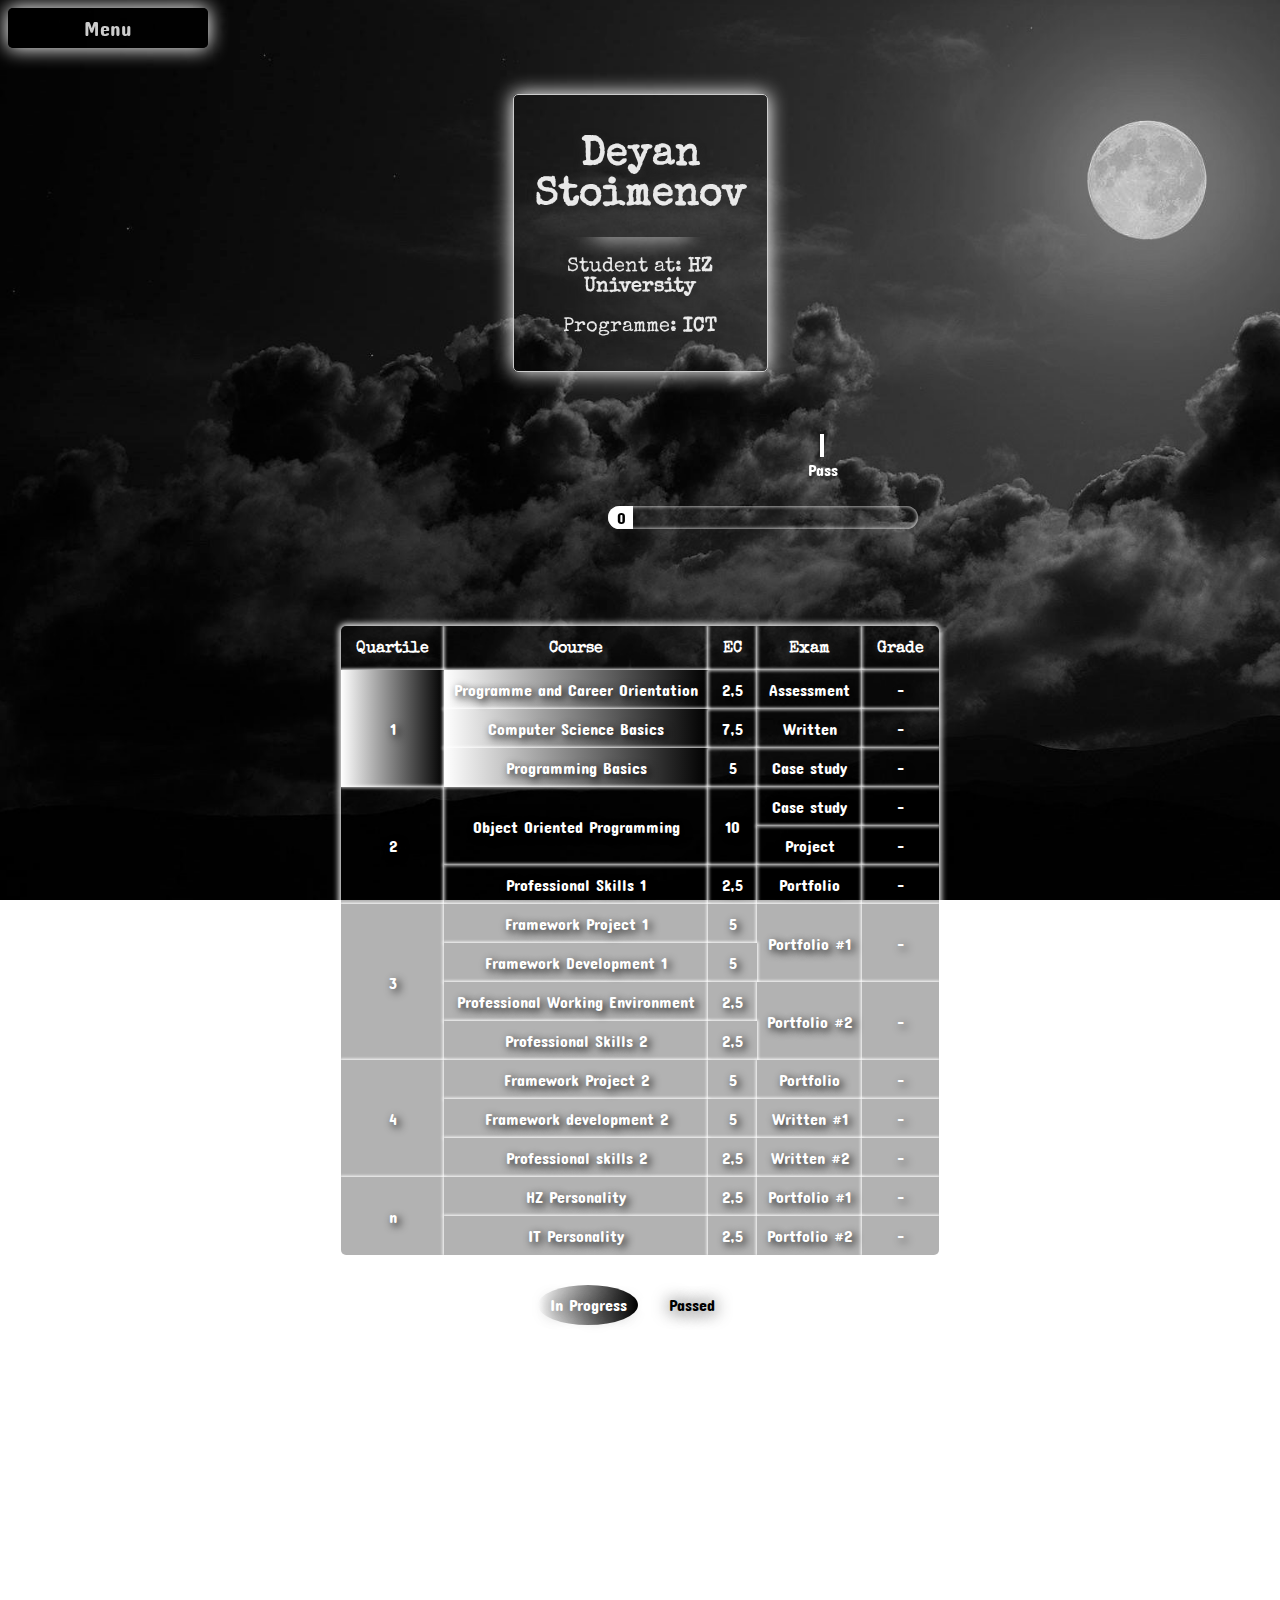
==== commit d409b7db: "Motivation page" ====
--- a/dashboard.html
+++ b/dashboard.html
@@ -70,7 +70,7 @@
                     <td>-</td>
                 </tr>
                 <tr>
-                    <td>Computer Science Basics</td>
+                    <td style="background: linear-gradient(90deg, white, black)">Computer Science Basics</td>
                     <!-- style=background: linear-gradient(90deg, white, black)  IN PROGRESS-->
                     <!-- style="background-color: white; color: black">  FINISHED -->
                     <td>7,5</td>
@@ -78,7 +78,7 @@
                     <td>-</td>
                 </tr>
                 <tr>
-                    <td>Programming Basics</td>
+                    <td style="background: linear-gradient(90deg, white, black)">Programming Basics</td>
                     <!-- style=background: linear-gradient(90deg, white, black)  IN PROGRESS-->
                     <!-- style="background-color: white; color: black">  FINISHED -->
                     <td>5</td>
--- a/style.css
+++ b/style.css
@@ -553,6 +553,22 @@
 	margin-top: 0;
 	box-shadow: 0 20px 20px -20px #ffffff;
     margin: -55px auto 10px;
+}
+
+.resource {
+    width: 470px;
+    max-height: 200px;
+    box-shadow: 0px 0px 19px 1px rgba(255,255,255,1);
+    border-radius: 8px;
+    overflow: hidden;
+    font-family: 'Concert One', cursive;
+    font-size: 20px;
+    position: absolute;
+    top: 2000px;
+    left: 530px;
+    overflow-y: auto;
+    margin-top: 20px;
+    margin-bottom: 30px;
 }
 
 /*PROFESSION.HTML*/
